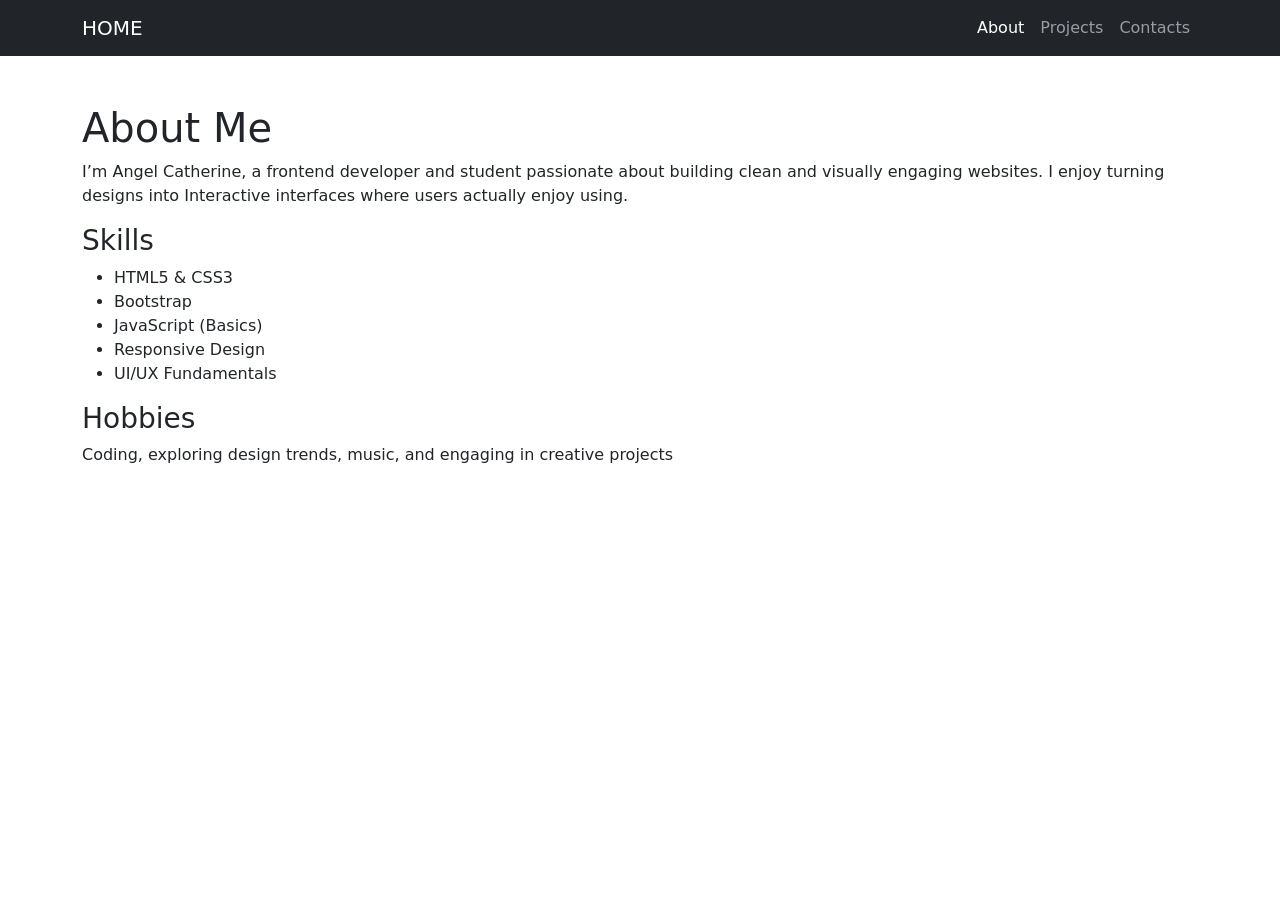
==== about.html @ 3d48d3de "Rename About.html to about.html" ====
<!DOCTYPE html>
<head>
  <meta charset="UTF-8">
  <title>About | Angel Catherine</title>
  <meta name="viewport" content="width=device-width, initial-scale=1">
  <link href="https://cdn.jsdelivr.net/npm/bootstrap@5.3.2/dist/css/bootstrap.min.css" rel="stylesheet">
  <link rel="stylesheet" href="Assets/Styles.css">
</head>
<body>

<nav class="navbar navbar-expand-lg navbar-dark bg-dark">
  <div class="container">
    <a class="navbar-brand" href="index.html">HOME</a>
    <div class="collapse navbar-collapse show">
      <ul class="navbar-nav ms-auto">
        <li class="nav-item"><a class="nav-link active" href="about.html">About</a></li>
        <li class="nav-item"><a class="nav-link" href="projects.html">Projects</a></li>
        <li class="nav-item"><a class="nav-link" href="contacts.html">Contacts</a></li>
      </ul>
    </div>
  </div>
</nav>

<div class="container my-5">
  <h1>About Me</h1>
  <p>
    I’m Angel Catherine, a frontend developer and student passionate about building clean
    and visually engaging websites. I enjoy turning designs into Interactive
    interfaces where users actually enjoy using.
  </p>

  <h3>Skills</h3>
  <ul>
    <li>HTML5 & CSS3</li>
    <li>Bootstrap</li>
    <li>JavaScript (Basics)</li>
    <li>Responsive Design</li>
    <li>UI/UX Fundamentals</li>
  </ul>

  <h3>Hobbies</h3>
  <p>
    Coding, exploring design trends, music, and engaging in creative projects
  </p>
</div>

</body>
</html>
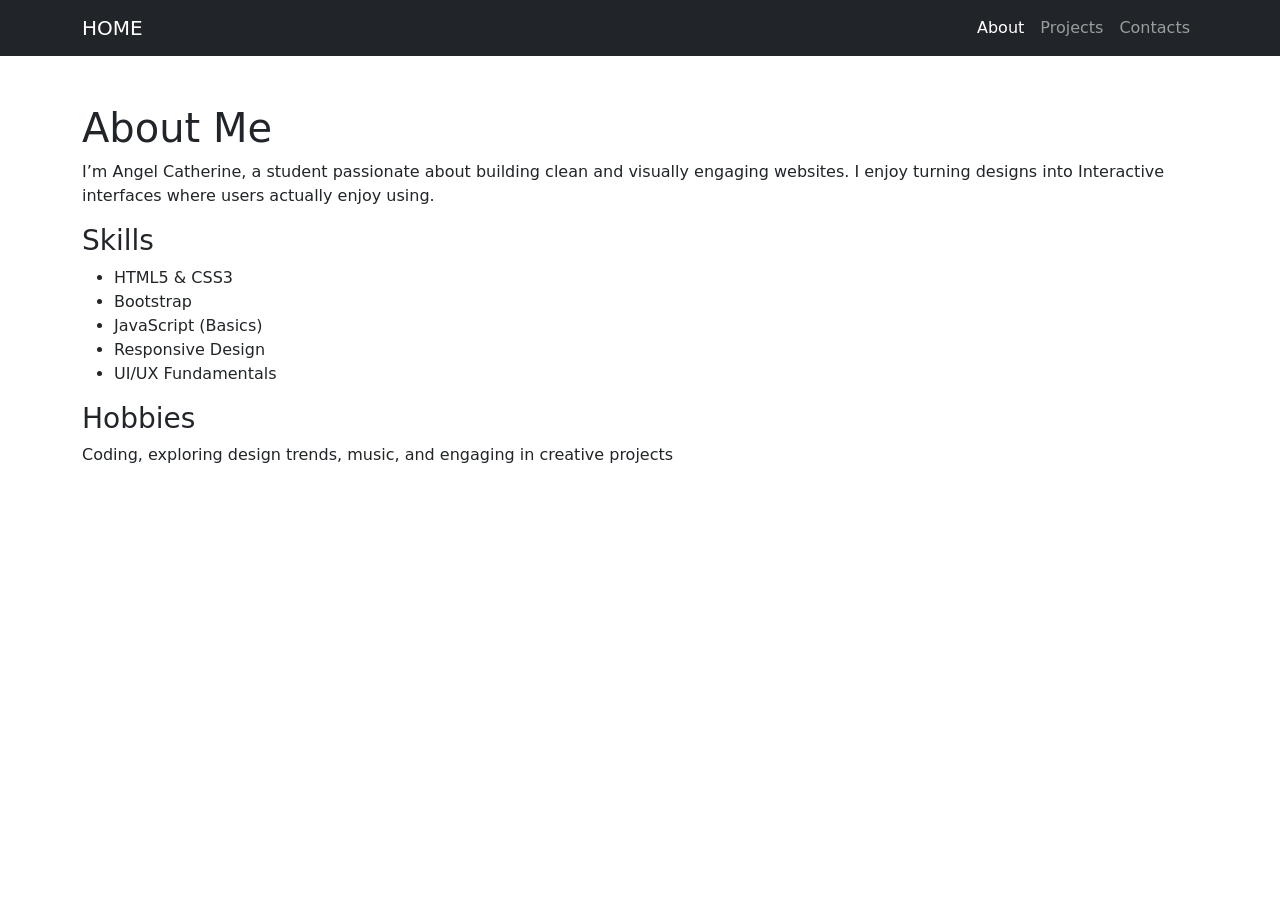
==== commit 5e7fabc2: "Update about.html" ====
--- a/about.html
+++ b/about.html
@@ -24,7 +24,7 @@
 <div class="container my-5">
   <h1>About Me</h1>
   <p>
-    I’m Angel Catherine, a frontend developer and student passionate about building clean
+    I’m Angel Catherine, a student passionate about building clean
     and visually engaging websites. I enjoy turning designs into Interactive
     interfaces where users actually enjoy using.
   </p>
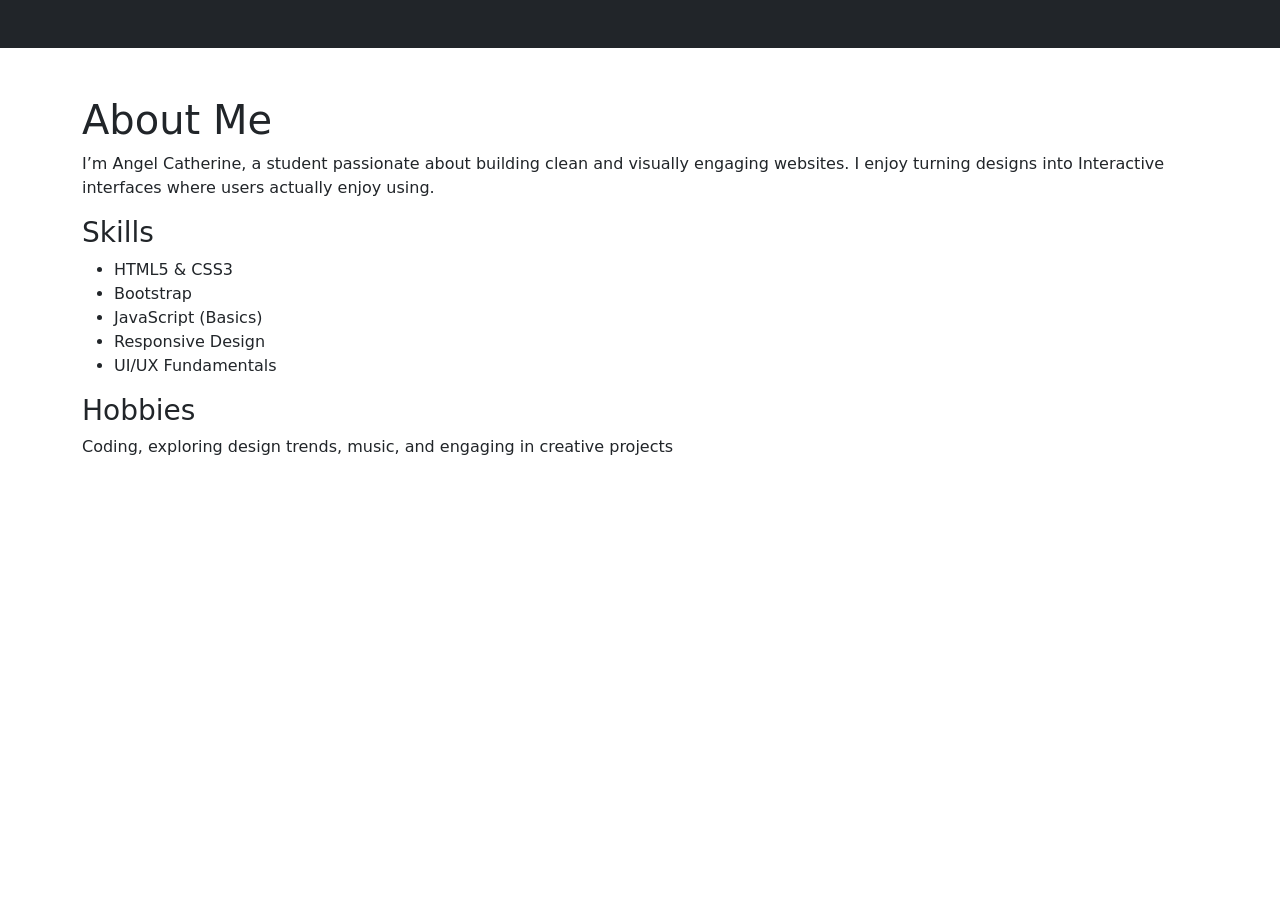
==== commit 9a779ed1: "Update navbar to animated icon style Replaced traditional navbar with an animated icon navbar for im" ====
--- a/about.html
+++ b/about.html
@@ -8,18 +8,35 @@
 </head>
 <body>
 
-<nav class="navbar navbar-expand-lg navbar-dark bg-dark">
-  <div class="container">
-    <a class="navbar-brand" href="index.html">HOME</a>
-    <div class="collapse navbar-collapse show">
-      <ul class="navbar-nav ms-auto">
-        <li class="nav-item"><a class="nav-link active" href="about.html">About</a></li>
-        <li class="nav-item"><a class="nav-link" href="projects.html">Projects</a></li>
-        <li class="nav-item"><a class="nav-link" href="contacts.html">Contacts</a></li>
-      </ul>
+<!-- Animated Icon Navbar -->
+<nav class="navbar navbar-expand-lg navbar-dark bg-dark icon-navbar">
+    <div class="container">
+
+        <!-- Home -->
+        <a class="navbar-brand" href="index.html">
+            <i class="bi bi-house-door-fill"></i>
+        </a>
+
+        <!-- Navigation icons -->
+        <div class="navbar-nav ms-auto">
+
+            <a class="nav-link icon-link" href="about.html" title="About">
+                <i class="bi bi-person"></i>
+            </a>
+
+            <a class="nav-link icon-link" href="projects.html" title="Projects">
+                <i class="bi bi-folder"></i>
+            </a>
+
+            <a class="nav-link icon-link" href="contacts.html" title="Contacts">
+                <i class="bi bi-envelope"></i>
+            </a>
+
+        </div>
+
     </div>
-  </div>
 </nav>
+<!-- Hero Section -->
 
 <div class="container my-5">
   <h1>About Me</h1>
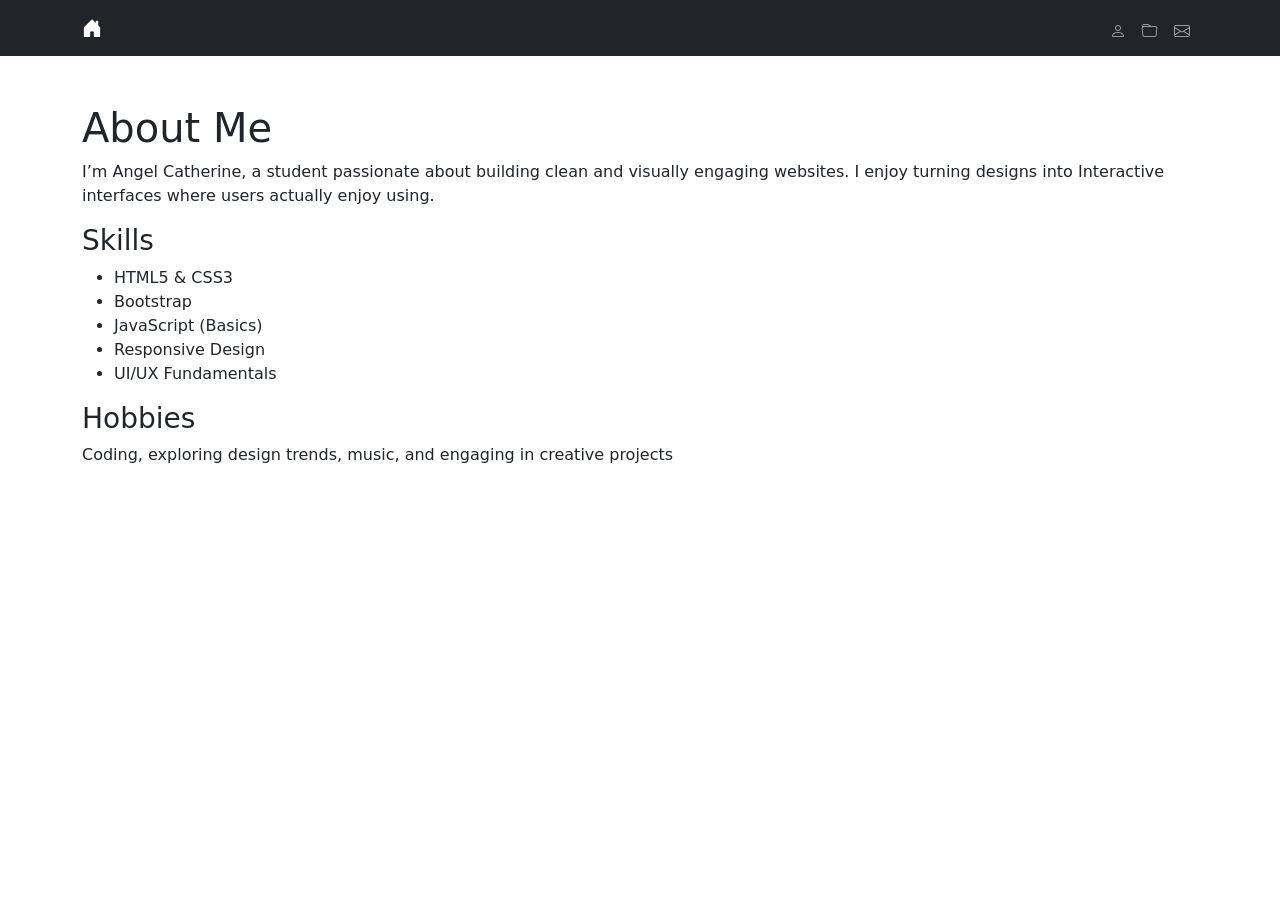
==== commit 74e87e9b: "Add Bootstrap Icons stylesheet to about.html" ====
--- a/about.html
+++ b/about.html
@@ -4,7 +4,8 @@
   <title>About | Angel Catherine</title>
   <meta name="viewport" content="width=device-width, initial-scale=1">
   <link href="https://cdn.jsdelivr.net/npm/bootstrap@5.3.2/dist/css/bootstrap.min.css" rel="stylesheet">
-  <link rel="stylesheet" href="Assets/Styles.css">
+  <link rel="stylesheet" href="Styles.css">
+  <link rel="stylesheet" href="https://cdn.jsdelivr.net/npm/bootstrap-icons@1.11.3/font/bootstrap-icons.min.css">
 </head>
 <body>
 
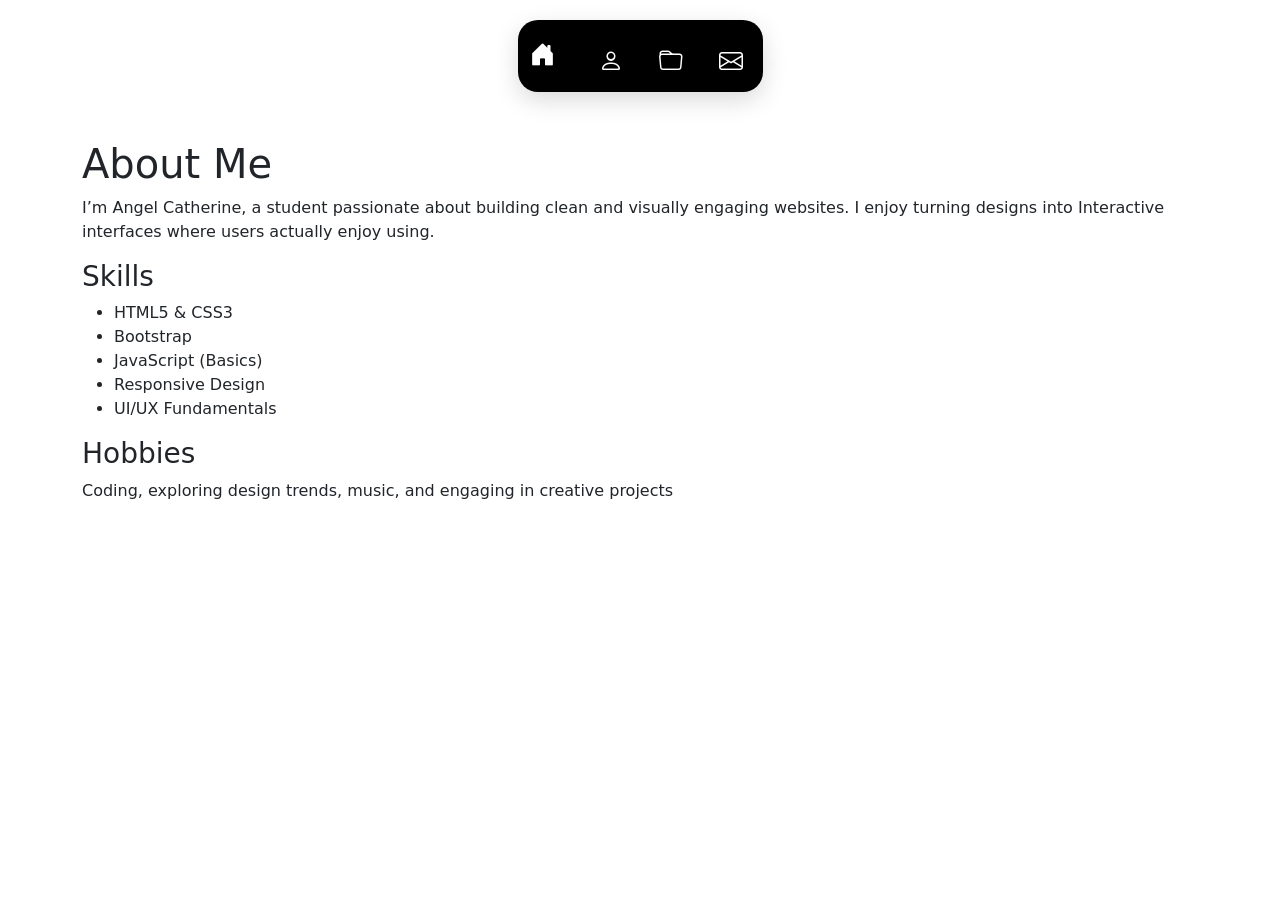
==== commit 00aae40d: "Fix stylesheet link from Styles.css to Style.css" ====
--- a/about.html
+++ b/about.html
@@ -4,8 +4,11 @@
   <title>About | Angel Catherine</title>
   <meta name="viewport" content="width=device-width, initial-scale=1">
   <link href="https://cdn.jsdelivr.net/npm/bootstrap@5.3.2/dist/css/bootstrap.min.css" rel="stylesheet">
-  <link rel="stylesheet" href="Styles.css">
+  <link rel="stylesheet" href="Style.css">
   <link rel="stylesheet" href="https://cdn.jsdelivr.net/npm/bootstrap-icons@1.11.3/font/bootstrap-icons.min.css">
+  <link rel="preconnect" href="https://fonts.googleapis.com">
+<link rel="preconnect" href="https://fonts.gstatic.com" crossorigin>
+<link href="https://fonts.googleapis.com/css2?family=Baloo+2:wght@500;600;700;800&family=Quicksand:wght@400;500;600;700&display=swap" rel="stylesheet">
 </head>
 <body>
 
--- a/Style.css
+++ b/Style.css
@@ -0,0 +1,173 @@
+/* =========================
+   ANIMATED NAVBAR
+   ========================= */
+
+.navbar {
+    width: fit-content;
+    margin: 20px auto;
+    padding: 10px 20px;
+    background: #ffffff;
+    border-radius: 20px;
+    box-shadow: 0 8px 25px rgba(0, 0, 0, 0.15);
+}
+
+.navbar ul {
+    display: flex;
+    align-items: center;
+    justify-content: center;
+    gap: 10px;
+    margin: 0;
+    padding: 0;
+    list-style: none;
+}
+
+.navbar li {
+    position: relative;
+}
+
+.navbar li a {
+    position: relative;
+    display: flex;
+    align-items: center;
+    justify-content: center;
+    width: 70px;
+    height: 55px;
+    color: #555;
+    text-decoration: none;
+    border-radius: 15px;
+    transition: 0.3s ease;
+}
+
+.navbar .icon,
+.navbar .activeIcon {
+    position: absolute;
+    font-size: 25px;
+    transition: 0.3s ease;
+}
+
+.navbar .activeIcon {
+    opacity: 0;
+    transform: scale(0);
+}
+
+.navbar span {
+    position: absolute;
+    bottom: -22px;
+    font-size: 12px;
+    font-weight: 600;
+    opacity: 0;
+    transition: 0.3s ease;
+}
+
+.navbar li:hover a {
+    color: #6c2bd9;
+    transform: translateY(-5px);
+}
+
+.navbar li:hover .icon {
+    transform: scale(0);
+    opacity: 0;
+}
+
+.navbar li:hover .activeIcon {
+    opacity: 1;
+    transform: scale(1);
+}
+
+.navbar li:hover span {
+    opacity: 1;
+}
+
+.navbar li.active a {
+    color: #6c2bd9;
+}
+
+.navbar li.active .icon {
+    opacity: 0;
+    transform: scale(0);
+}
+
+.navbar li.active .activeIcon {
+    opacity: 1;
+    transform: scale(1);
+}
+
+.navbar li.active::after {
+    content: "";
+    position: absolute;
+    bottom: -5px;
+    left: 50%;
+    width: 35px;
+    height: 5px;
+    background: #6c2bd9;
+    border-radius: 10px;
+    transform: translateX(-50%);
+}
+
+@media (max-width: 600px) {
+    .navbar {
+        padding: 8px 10px;
+    }
+
+    .navbar ul {
+        gap: 3px;
+    }
+
+    .navbar li a {
+        width: 60px;
+        height: 50px;
+    }
+
+    .navbar .icon,
+    .navbar .activeIcon {
+        font-size: 22px;
+    }
+}
+/* Animated Icon Navbar */
+
+.icon-navbar {
+    background-color: #000 !important;
+    padding: 12px 0;
+}
+
+.icon-navbar .navbar-brand {
+    color: white;
+    font-size: 25px;
+    transition: 0.3s ease;
+}
+
+.icon-navbar .navbar-brand:hover {
+    color: #aaa;
+    transform: scale(1.2);
+}
+
+.icon-link {
+    color: white !important;
+    font-size: 24px;
+    margin-left: 20px;
+    transition: all 0.3s ease;
+    position: relative;
+}
+
+/* Hover animation */
+.icon-link:hover {
+    color: #aaa !important;
+    transform: translateY(-5px) scale(1.15);
+}
+
+/* Small animated line underneath */
+.icon-link::after {
+    content: "";
+    position: absolute;
+    bottom: 0;
+    left: 50%;
+    width: 0;
+    height: 2px;
+    background-color: white;
+    transition: all 0.3s ease;
+    transform: translateX(-50%);
+}
+
+.icon-link:hover::after {
+    width: 20px;
+}
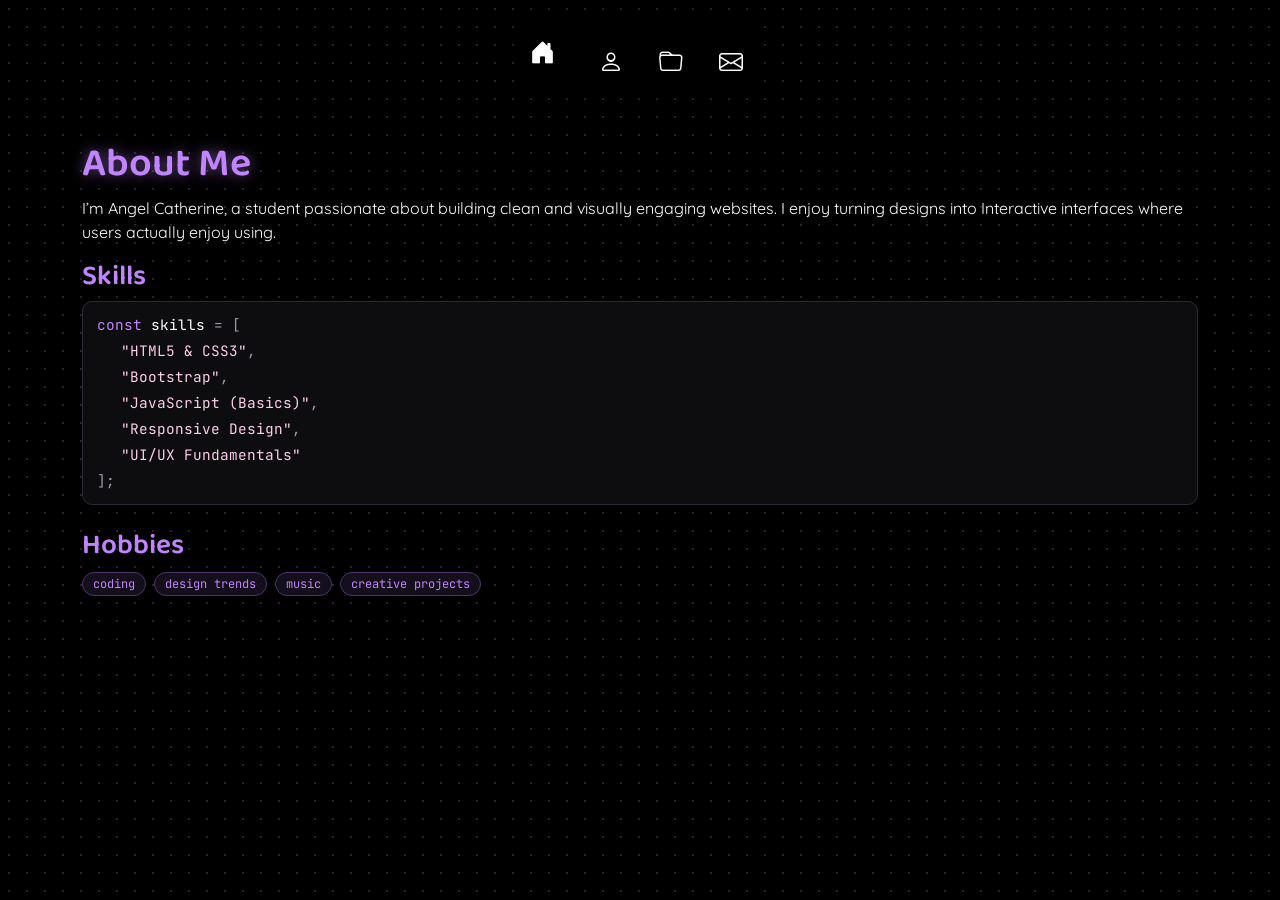
==== commit 575d1ad9: "Update about.html" ====
--- a/about.html
+++ b/about.html
@@ -50,20 +50,24 @@
     interfaces where users actually enjoy using.
   </p>
 
-  <h3>Skills</h3>
-  <ul>
-    <li>HTML5 & CSS3</li>
-    <li>Bootstrap</li>
-    <li>JavaScript (Basics)</li>
-    <li>Responsive Design</li>
-    <li>UI/UX Fundamentals</li>
-  </ul>
+   <h3>Skills</h3>
+  <div class="code-box mb-4">
+    <div><span class="kw">const</span> skills <span class="dim">=</span> <span class="dim">[</span></div>
+    <div class="ps-4"><span class="str">"HTML5 &amp; CSS3"</span><span class="dim">,</span></div>
+    <div class="ps-4"><span class="str">"Bootstrap"</span><span class="dim">,</span></div>
+    <div class="ps-4"><span class="str">"JavaScript (Basics)"</span><span class="dim">,</span></div>
+    <div class="ps-4"><span class="str">"Responsive Design"</span><span class="dim">,</span></div>
+    <div class="ps-4"><span class="str">"UI/UX Fundamentals"</span></div>
+    <div><span class="dim">];</span></div>
+  </div>
 
   <h3>Hobbies</h3>
-  <p>
-    Coding, exploring design trends, music, and engaging in creative projects
-  </p>
-</div>
+  <div>
+    <span class="badge-tech">coding</span>
+    <span class="badge-tech">design trends</span>
+    <span class="badge-tech">music</span>
+    <span class="badge-tech">creative projects</span>
+  </div>
 
 </body>
 </html>
--- a/Style.css
+++ b/Style.css
@@ -1,7 +1,23 @@
+@import url('https://fonts.googleapis.com/css2?family=JetBrains+Mono:wght@400;500&display=swap');
 /* =========================
    ANIMATED NAVBAR
    ========================= */
-
+body {
+    font-family: 'Quicksand', sans-serif;
+}
+
+h1, h2, h3, h4, h5, h6,
+.navbar-brand,
+.card-title {
+    font-family: 'Baloo 2', cursive;
+    font-weight: 600;
+}
+
+.btn {
+    font-family: 'Quicksand', sans-serif;
+    font-weight: 600;
+    border-radius: 12px;
+}
 .navbar {
     width: fit-content;
     margin: 20px auto;
@@ -171,3 +187,172 @@
 .icon-link:hover::after {
     width: 20px;
 }
+/* =========================
+   DARK THEME (orchid)
+   ========================= */
+
+body {
+    background: #000;
+    color: #fff;
+}
+
+h1, h2, h3, h4, h5, h6,
+.hero h1,
+.card-title,
+.navbar-brand {
+    color: #C084FC;
+}
+
+p, li, label, .lead, .hero .lead {
+    color: #fff;
+}
+
+.card {
+    background: #0d0d10;
+    color: #fff;
+    border: 1px solid #2a2a33;
+}
+
+.project-card:hover {
+    box-shadow: 0 10px 24px rgba(192, 132, 252, 0.25);
+}
+
+a {
+    color: #C084FC;
+}
+
+.form-control {
+    background: #0d0d10;
+    color: #fff;
+    border: 1px solid #2a2a33;
+}
+
+.form-control::placeholder {
+    color: #9a9aa5;
+}
+
+.form-control:focus {
+    background: #0d0d10;
+    color: #fff;
+    border-color: #C084FC;
+    box-shadow: 0 0 0 0.2rem rgba(192, 132, 252, 0.25);
+}
+
+.btn-dark {
+    background: #C084FC;
+    border-color: #C084FC;
+    color: #000;
+}
+
+.btn-dark:hover {
+    background: #d4a5ff;
+    border-color: #d4a5ff;
+    color: #000;
+}
+
+/* Doodles: make dark outlines visible on black (only matters once you add them) */
+.doodle [stroke="#222"] { stroke: #f1eeff; }
+.doodle [fill="#222"]   { fill: #f1eeff; }
+.doodle [fill="#fff"]   { fill: #0d0d10; }
+.doodle [stroke="#6c2bd9"] { stroke: #C084FC; }
+.doodle [fill="#6c2bd9"]   { fill: #C084FC; }
+
+/* =========================
+   TECH EDGE
+   ========================= */
+
+body {
+    background-image: radial-gradient(#2a2233 1px, transparent 1px);
+    background-size: 18px 18px;
+}
+
+h1 {
+    text-shadow: 0 0 14px rgba(192, 132, 252, 0.55);
+}
+
+.card {
+    transition: transform 0.2s, box-shadow 0.2s, border-color 0.2s;
+}
+
+.card:hover {
+    transform: translateY(-4px);
+    border-color: #C084FC;
+    box-shadow: 0 0 18px rgba(192, 132, 252, 0.45);
+}
+
+.term, .code-box {
+    background: #0d0d10;
+    border: 1px solid #2a2a33;
+    border-radius: 10px;
+    padding: 10px 14px;
+    font-family: 'JetBrains Mono', monospace;
+    font-size: 0.9rem;
+    line-height: 1.8;
+    text-align: left;
+}
+
+.term {
+    max-width: 480px;
+    margin: 20px auto 0;
+}
+
+.prompt, .kw { color: #C084FC; }
+.str { color: #fbcfe8; }
+.dim { color: #9a9aa5; }
+
+.cursor {
+    display: inline-block;
+    width: 8px;
+    height: 1em;
+    background: #C084FC;
+    vertical-align: text-bottom;
+    animation: blink 1s steps(1) infinite;
+}
+
+@keyframes blink {
+    50% { opacity: 0; }
+}
+
+.badge-tech {
+    font-family: 'JetBrains Mono', monospace;
+    font-size: 0.75rem;
+    color: #C084FC;
+    border: 1px solid #4a3566;
+    background: #150f1d;
+    border-radius: 20px;
+    padding: 2px 10px;
+    display: inline-block;
+    margin: 0 4px 6px 0;
+}
+
+.btn-orchid {
+    background: #C084FC;
+    color: #000;
+    border: 1px solid #C084FC;
+}
+
+.btn-orchid:hover {
+    background: #d4a5ff;
+    color: #000;
+    box-shadow: 0 0 14px rgba(192, 132, 252, 0.6);
+}
+
+.btn-outline-orchid {
+    background: transparent;
+    color: #C084FC;
+    border: 1px solid #C084FC;
+}
+
+.btn-outline-orchid:hover {
+    background: rgba(192, 132, 252, 0.15);
+    color: #C084FC;
+}
+
+.form-control {
+    font-family: 'JetBrains Mono', monospace;
+    font-size: 0.9rem;
+}
+
+.btn-dark:hover {
+    box-shadow: 0 0 14px rgba(192, 132, 252, 0.6);
+}
